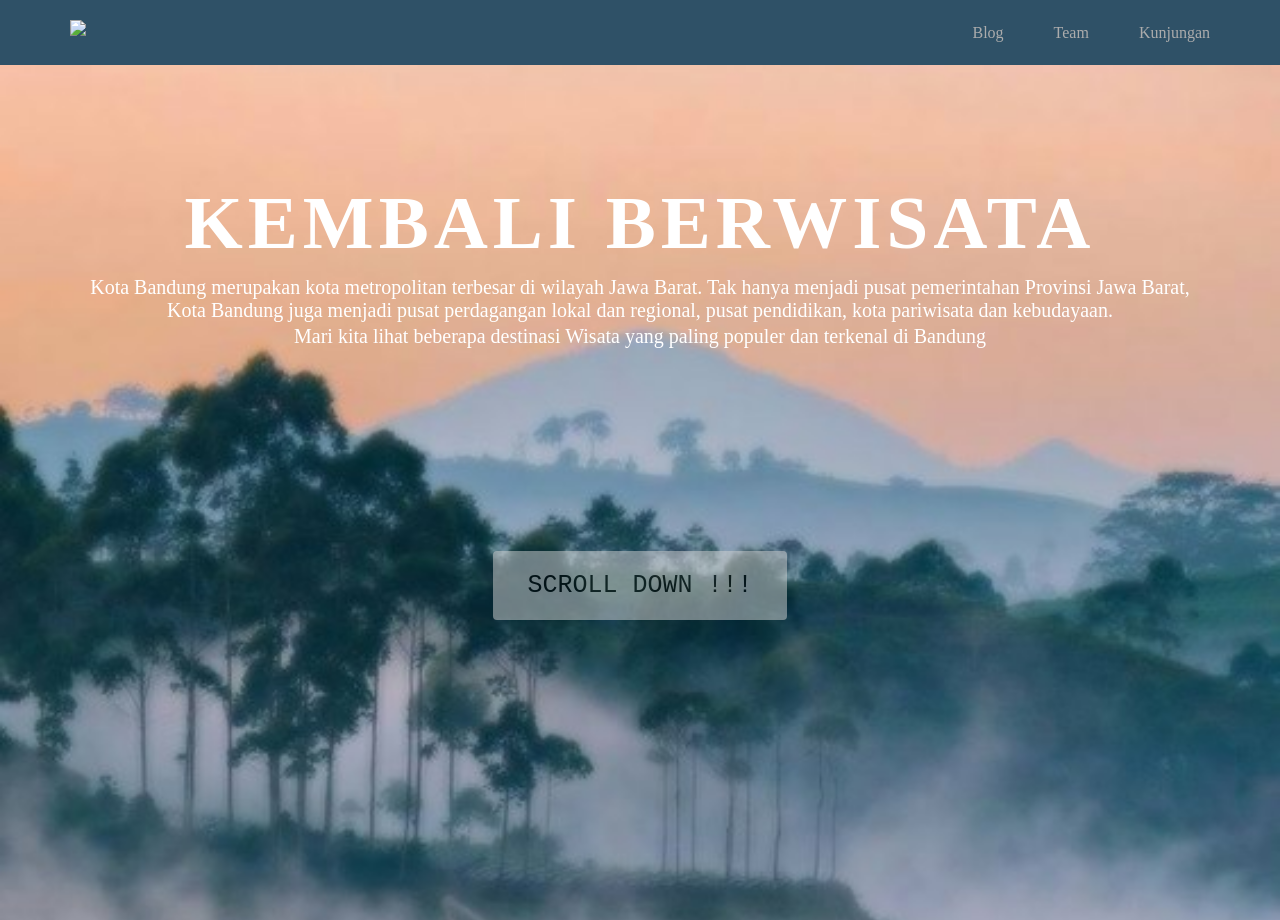
==== main.html @ a5e9d883 "main" ====
<!DOCTYPE html>
<html>
  <head>
    <meta charset="utf-8">
    <meta name="viewport" content="width=device-width, initial-scale=1.0">
    <title>Kelompok 16E</title>
    <link rel="stylesheet" href="stylesheet.css">
    <link rel="stylesheet" href="responsive.css">
    <link rel="stylesheet" href="https://maxcdn.bootstrapcdn.com/font-awesome/4.5.0/css/font-awesome.min.css">
  </head>
  <body>
    <header>
      <div class="container">
        <div class="header-left">
          <img class="logo" src="https://prog-8.com/images/html/advanced/main_logo.png">
        </div>
        <span class="fa fa-bars menu-icon"></span>
        <div class="header-right">
          <a href="#">Blog</a>
          <a href="#">Team</a>
          <a href="#" class="login">Kunjungan</a>
        </div>
      </div>
    </header>
    <div class="top-wrapper">
      <div class="container">
        <h1>KEMBALI BERWISATA</h1>
        <p>Kota Bandung merupakan kota metropolitan terbesar di wilayah Jawa Barat. Tak hanya menjadi pusat pemerintahan Provinsi Jawa Barat, 
          Kota Bandung juga menjadi pusat perdagangan lokal dan regional, pusat pendidikan, kota pariwisata dan kebudayaan.</p>
        <p>Mari kita lihat beberapa destinasi Wisata yang paling populer dan terkenal di Bandung</p>
        <div class="btn-wrapper">
          <a href="#" class="btn scroll">SCROLL DOWN !!!</a>
        </div>
      </div>
    </div>
</body>
</html>
---- stylesheet.css ----
* {
  box-sizing: border-box;
}

html, body,
ul, ol, li,
h1, h2, h3, h4, h5, h6, p, div {
  margin: 0;
  padding: 0;
}

body {
  font-family: "Candara";
}

a {
  text-decoration: none;
}

.clear {
  clear: left;
}

.container {
  max-width: 1170px;
  padding: 0 15px;
  margin: 0 auto;
}

.top-wrapper {
  padding: 180px 0 100px 0;
  background-image: url('bg1.jpg');
  background-size: cover;
  color: white;
  text-align: center;
}

.top-wrapper h1 {
  font-size: 75px;
  letter-spacing: 5px;
  margin-bottom: 10px;
  font-family: "Cambria";
}

.top-wrapper p {
  margin-bottom: 3px;
  font-size: 20px;
  font-weight: lighter;
}

.scroll {
  background-color: rgb(214, 214, 214);
  margin: 200px 0;
}


.btn {
  padding: 20px 34px;
  color: rgb(0, 0, 0);
  display: inline-block;
  opacity: 0.5;
  border-radius: 4px;
  text-align: center;
  font-size: 25px;
  font-style: bold;
  font-family: "Courier New";
}

.btn:hover {
  opacity: 1;
}

.fa {
  margin-right: 5px;
}

header {
  height: 65px;
  width: 100%;
  background-color: #2f5167;
  position :fixed;
  top: 0;
  z-index: 10;
}

.logo {
  width: 124px;
  margin-top: 20px;
}

.header-left {
  float: left;
}

.header-right {
  float: right;
  margin-right: -25px;
}

.header-right a {
  line-height: 65px;
  padding: 0 25px;
  color: rgb(172, 172, 172);
  display: block;
  float: left;
  transition: all 0.5s;
}

.header-right a:hover {
  background-color: rgb(226, 226, 226);
}

span.menu-icon {
    color: white;
    float: right;
    font-size: 25px;
    padding: 21px 0;
    display: none;
  }
---- responsive.css ----
/* Untuk Tablet */
@media all and (max-width: 1000px) {
    .top-wrapper h1{
      font-size: 32px;
    }
    
    .heading h2{
      font-size: 20px;
    }
    
    .lesson {
      width: 50%;
      margin-bottom: 50px;
    }
  }
  
  /* Untuk Smartphone */
  @media all and (max-width: 670px) {
    .header-right {
      display: none;
    }
    
    .btn {
      width: 100%;
    }
    
    .top-wrapper {
      text-align: left;
    }
    
    .top-wrapper h1{
      font-size: 24px;
      line-height: 36px;
    }
    
    .top-wrapper p {
      font-size: 14px;
      line-height: 20px;
    }
    
    .scroll {
      width: 100%;
    }
    
    span.menu-icon {
      display: block;
    }
  
    footer {
      text-align: center;
    }
  }
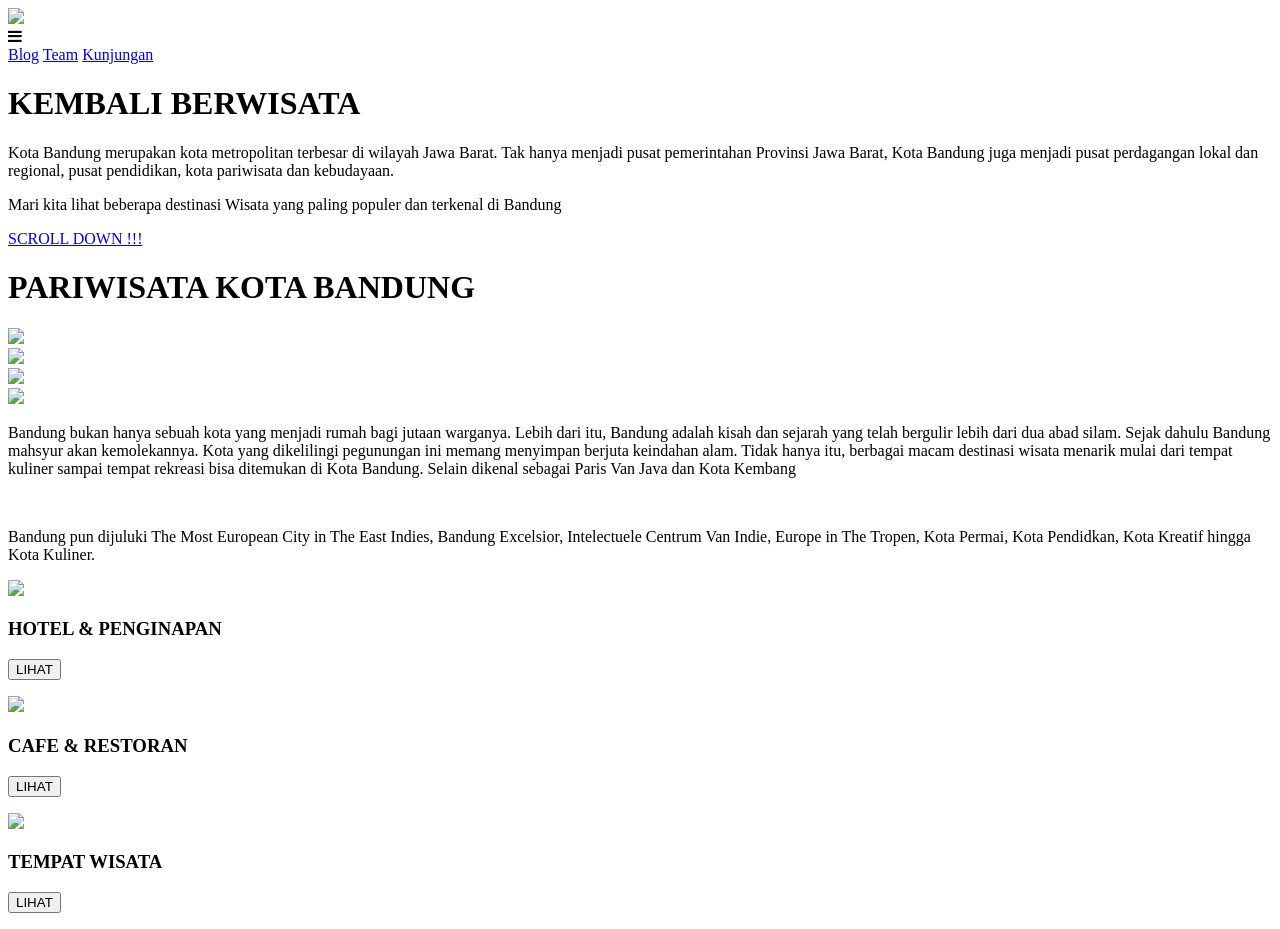
==== commit 0f08cb05: "body" ====
--- a/main.html
+++ b/main.html
@@ -4,15 +4,15 @@
     <meta charset="utf-8">
     <meta name="viewport" content="width=device-width, initial-scale=1.0">
     <title>Kelompok 16E</title>
-    <link rel="stylesheet" href="stylesheet.css">
-    <link rel="stylesheet" href="responsive.css">
+    <link rel="stylesheet" href="style/stylesheet.css">
+    <link rel="stylesheet" href="style/responsive.css">
     <link rel="stylesheet" href="https://maxcdn.bootstrapcdn.com/font-awesome/4.5.0/css/font-awesome.min.css">
   </head>
   <body>
     <header>
       <div class="container">
         <div class="header-left">
-          <img class="logo" src="https://prog-8.com/images/html/advanced/main_logo.png">
+          <img class="logo" src="images/logo1.png">
         </div>
         <span class="fa fa-bars menu-icon"></span>
         <div class="header-right">
@@ -33,5 +33,63 @@
         </div>
       </div>
     </div>
+    <div class="lesson-wrapper">
+      <div class="container">
+        <div class="heading">
+          <h1>PARIWISATA KOTA BANDUNG</h1>
+        </div>
+        <div class="lessons">
+          <div class="lesson">
+            <div class="lesson-icon">
+              <img src="./images/gambar1.jpg">
+            </div>
+          </div>
+          <div class="lesson">
+          <div class="lesson-icon">
+            <img src="./images/gambar2.jpg">
+          </div>
+        </div>
+        <div class="lesson">
+          <div class="lesson-icon">
+            <img src="./images/gambar3.jpg">
+          </div>
+        </div>
+        <div class="lesson">
+          <div class="lesson-icon">
+            <img src="./images/gambar4.jpg">
+          </div>
+        </div>
+        <div class="text">
+        <p>Bandung bukan hanya sebuah kota yang menjadi rumah bagi jutaan warganya. Lebih dari itu, Bandung adalah kisah dan sejarah yang telah bergulir lebih dari dua abad silam. Sejak dahulu Bandung mahsyur akan kemolekannya. Kota yang dikelilingi pegunungan ini memang menyimpan berjuta keindahan alam. Tidak hanya itu, berbagai macam destinasi wisata menarik mulai dari tempat kuliner sampai tempat rekreasi bisa ditemukan di Kota Bandung.
+
+          Selain dikenal sebagai Paris Van Java dan Kota Kembang</p><br><p>Bandung pun dijuluki The Most European City in The East Indies, Bandung Excelsior, Intelectuele Centrum Van Indie, Europe in The Tropen, Kota Permai, Kota Pendidkan, Kota Kreatif hingga Kota Kuliner.</p>
+      </div>
+        </div>
+      </div>
+  </div>
+  <div class="card-item">
+      <div class="card">
+      <img src="./images/gambar5.jpg">
+      <div class="container">
+        <h3>HOTEL & PENGINAPAN</h3> 
+        <p><button>LIHAT</button></p>
+      </div>
+    </div>
+    <div class="card">
+      <img src="./images/gambar6.jpg">
+      <div class="container">
+        <h3><b>CAFE & RESTORAN</b></h3> 
+        <p><button>LIHAT</button></p>
+      </div>
+    </div>
+    <div class="card">
+      <img src="./images/gambar7.jpg">
+      <div class="container">
+        <h3><b>TEMPAT WISATA</b></h3> 
+        <p><button>LIHAT</button></p>
+      </div>
+    </div>
+    </div>
+    <div class=""></div>
 </body>
 </html>
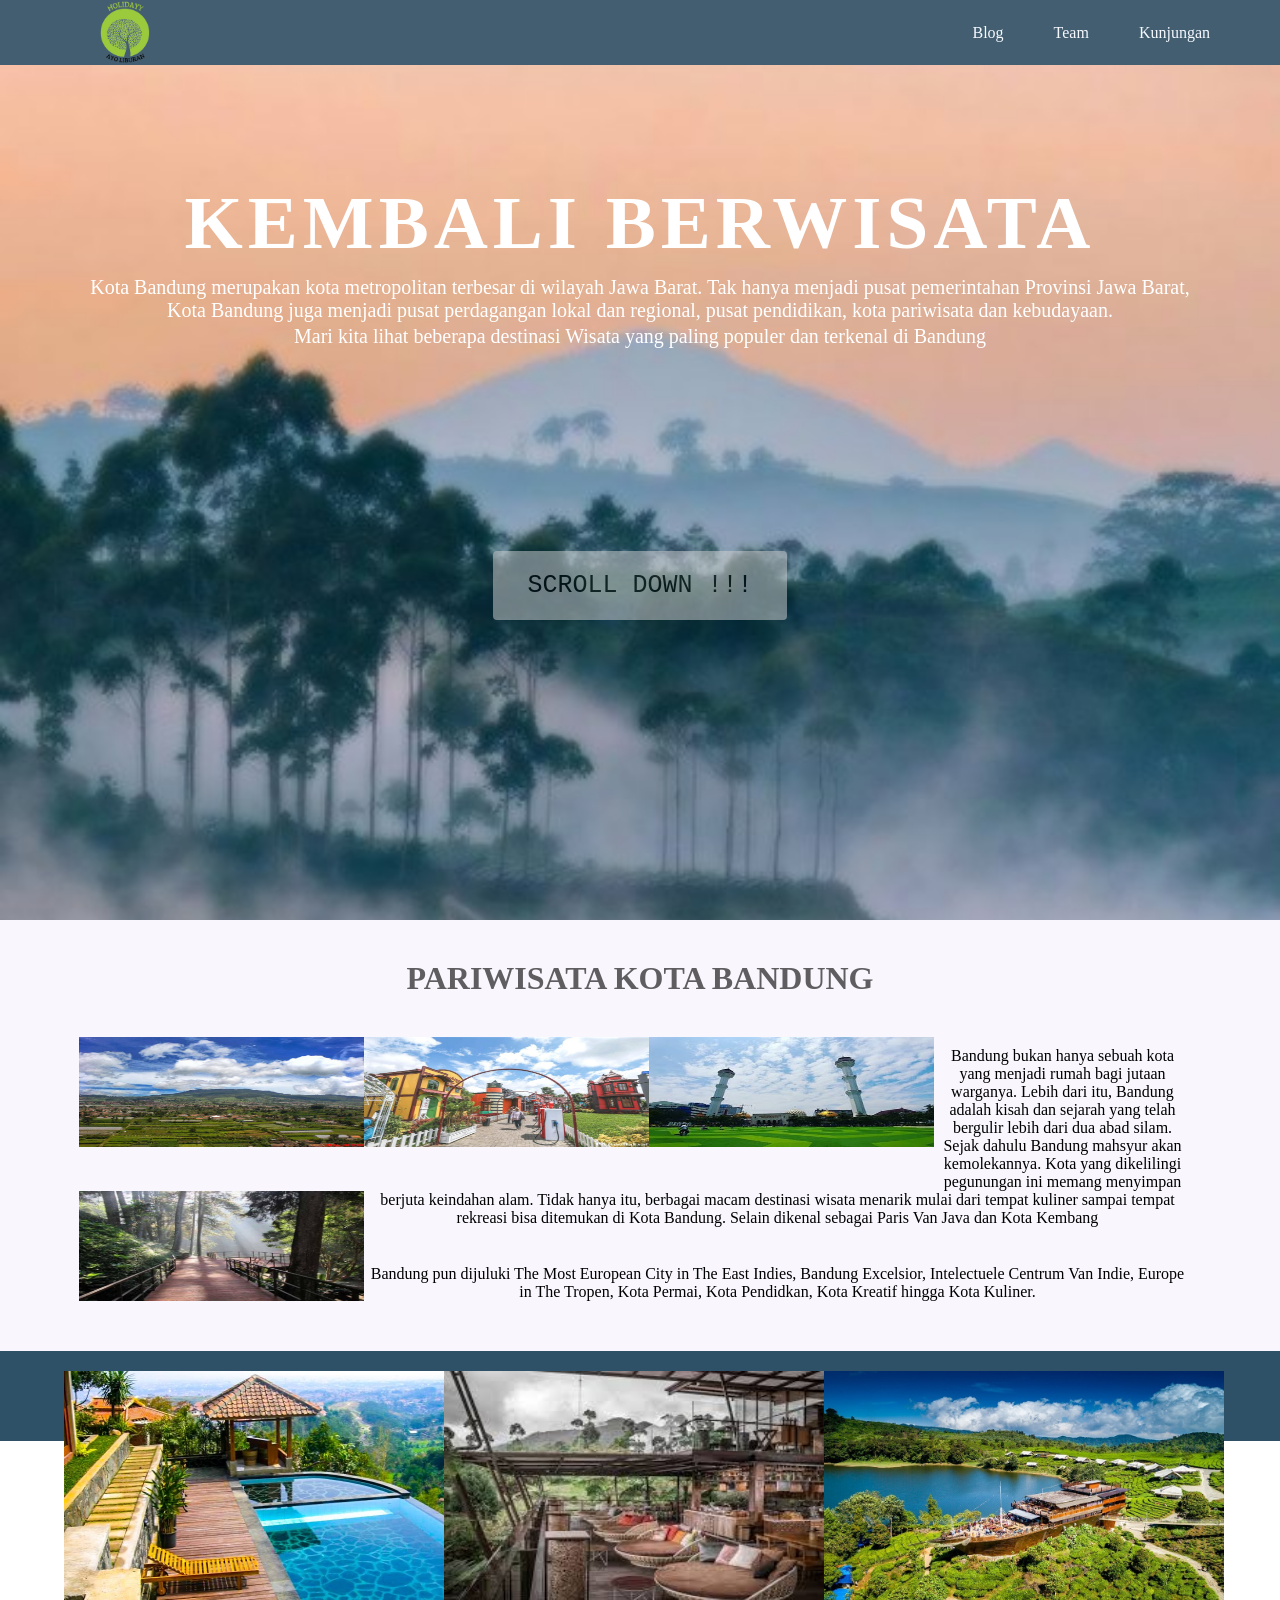
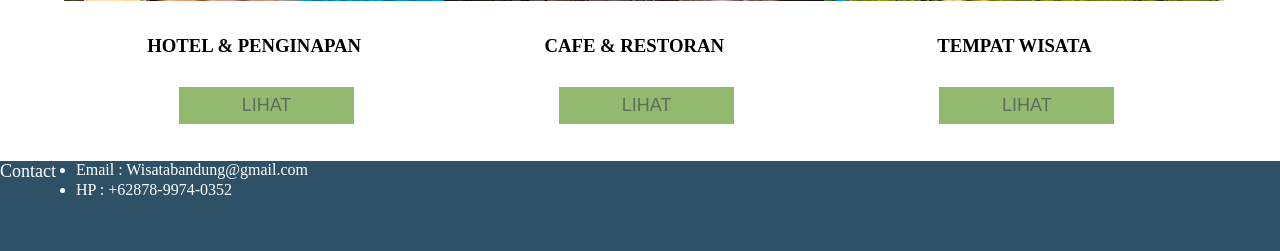
==== commit 26d2f956: "footer" ====
--- a/main.html
+++ b/main.html
@@ -91,5 +91,20 @@
     </div>
     </div>
     <div class=""></div>
+    <div class="footer">
+      <div class="footer-left">
+	  OBJEK WISATA BANDUNG
+	  </div>
+	  
+			<div class="footer">
+			<div class="footer-right">Contact</div>
+				 <div class="footer-list">
+				 <ul>
+          <li>Email  : Wisatabandung@gmail.com</li>
+          <li>HP     : +62878-9974-0352</li
+       </ul>
+				</div>
+        
+</div>
 </body>
 </html>
--- a/style/stylesheet.css
+++ b/style/stylesheet.css
@@ -0,0 +1,217 @@
+
+* {
+  box-sizing: border-box;
+}
+
+html, body,
+ul, ol, li,
+h1, h2, h3, h4, h5, h6, p, div {
+  margin: 0;
+  padding: 0;
+}
+
+body {
+  font-family: "Candara";
+}
+
+a {
+  text-decoration: none;
+}
+
+.clear {
+  clear: left;
+}
+
+.container {
+  max-width: 1170px;
+  padding: 0 15px;
+  margin: 0 auto;
+}
+
+.top-wrapper {
+  padding: 180px 0 100px 0;
+  background-image: url('../images/bg1.jpg');
+  background-size: cover;
+  color: white;
+  text-align: center;
+}
+
+.top-wrapper h1 {
+  font-size: 75px;
+  letter-spacing: 5px;
+  margin-bottom: 10px;
+  font-family: "Cambria";
+}
+
+.top-wrapper p {
+  margin-bottom: 3px;
+  font-size: 20px;
+  font-weight: lighter;
+}
+
+.scroll {
+  background-color: rgb(214, 214, 214);
+  margin: 200px 0;
+}
+
+
+.btn {
+  padding: 20px 34px;
+  color: rgb(0, 0, 0);
+  display: inline-block;
+  opacity: 0.5;
+  border-radius: 4px;
+  text-align: center;
+  font-size: 25px;
+  font-style: bold;
+  font-family: "Courier New";
+}
+
+.btn:hover {
+  opacity: 1;
+}
+
+.fa {
+  margin-right: 5px;
+}
+
+header {
+  height: 65px;
+  width: 100%;
+  background-color: #425e70;
+  position :fixed;
+  top: 0;
+  z-index: 10;
+}
+
+.logo {
+  width: 110px;
+}
+
+.header-left {
+  float: left;
+}
+
+.header-right {
+  float: right;
+  margin-right: -25px;
+}
+
+.header-right a {
+  line-height: 65px;
+  padding: 0 25px;
+  color: rgb(246, 249, 255);
+  display: block;
+  float: left;
+  transition: all 0.5s;
+}
+
+.header-right a:hover {
+  background-color: rgb(226, 226, 226);
+}
+
+span.menu-icon {
+    color: white;
+    float: right;
+    font-size: 25px;
+    padding: 21px 0;
+    display: none;
+  }
+  .heading h1 {
+    font-weight: normal;
+    text-align: center;
+    font-weight: bold;
+  }
+.lesson{
+float:left;
+weight:25%;
+}
+.lesson-icon{
+position:relative;
+}
+.lesson-icon img{
+width:285px;
+height:150px;
+padding-bottom: 40px;
+}
+.text p{
+  text-align:center;
+  font-size: 16px;
+  padding: 10px 10px 10px 10px;
+}
+.heading {
+padding-top: 40px;
+padding-bottom: 40px;
+color: #5f5d60;
+}
+.lesson-wrapper {
+padding-left: 5%;
+padding-right: 5%;
+background-color: #f9f7fd;
+}
+.card-item{
+padding-top: 40px;
+padding-left: 5%;
+padding-right: 5%;
+background-color: #f9f7fd;
+width: 100%;
+}
+.card{
+float: left;
+width: 33%;
+}
+.card img{
+width:400px;
+height:250px;
+padding-top: 20px;
+}
+.card h3{
+padding-top: 30px;
+padding-bottom: 30px;
+text-align: center;
+}
+
+button {
+border: none;
+outline: 0;
+display: inline-block;
+padding: 8px;
+color: rgb(94, 109, 93);
+background-color: rgb(146, 185, 110);
+text-align: center;
+cursor: pointer;
+width: 50%;
+font-size: 18px;
+margin-left: 100px;
+}
+button:hover {
+opacity: 0.9;
+}
+.footer {
+  background-color: #2f5167;
+  color: #fff;
+  height: 90px;
+
+}
+
+.footer-left {
+	padding-top:20px;
+  font-size: 32px;
+  padding-left:20px;
+}
+.footer-right{
+	float:left;
+	padding-right:20px;
+	font-size:18px;
+}
+.footer-list {
+  float: left;
+  padding-top: 0;
+  padding bottom:0;
+  padding-right:20px;
+}
+
+.footer-list li {
+  padding-bottom: 2px;
+}
+
--- a/style/responsive.css
+++ b/style/responsive.css
@@ -0,0 +1,57 @@
+/* Untuk Tablet */
+@media all and (max-width: 1000px) {
+    .top-wrapper h1{
+      font-size: 32px;
+    }
+    
+    .heading h2{
+      font-size: 20px;
+    }
+    
+    .lesson {
+      width: 50%;
+      margin-bottom: 50px;
+    }
+  }
+  
+  /* Untuk Smartphone */
+  @media all and (max-width: 670px) {
+    .header-right {
+      display: none;
+    }
+    
+    .btn {
+      width: 100%;
+    }
+    
+    .top-wrapper {
+      text-align: left;
+    }
+    
+    .top-wrapper h1{
+      font-size: 24px;
+      line-height: 36px;
+    }
+    
+    .top-wrapper p {
+      font-size: 14px;
+      line-height: 20px;
+    }
+    
+    .scroll {
+      width: 100%;
+    }
+    
+    span.menu-icon {
+      display: block;
+    }
+
+    .card {
+      width: 100%;
+    }
+
+    .lesson {
+      width: 50%;
+    }
+  
+  }
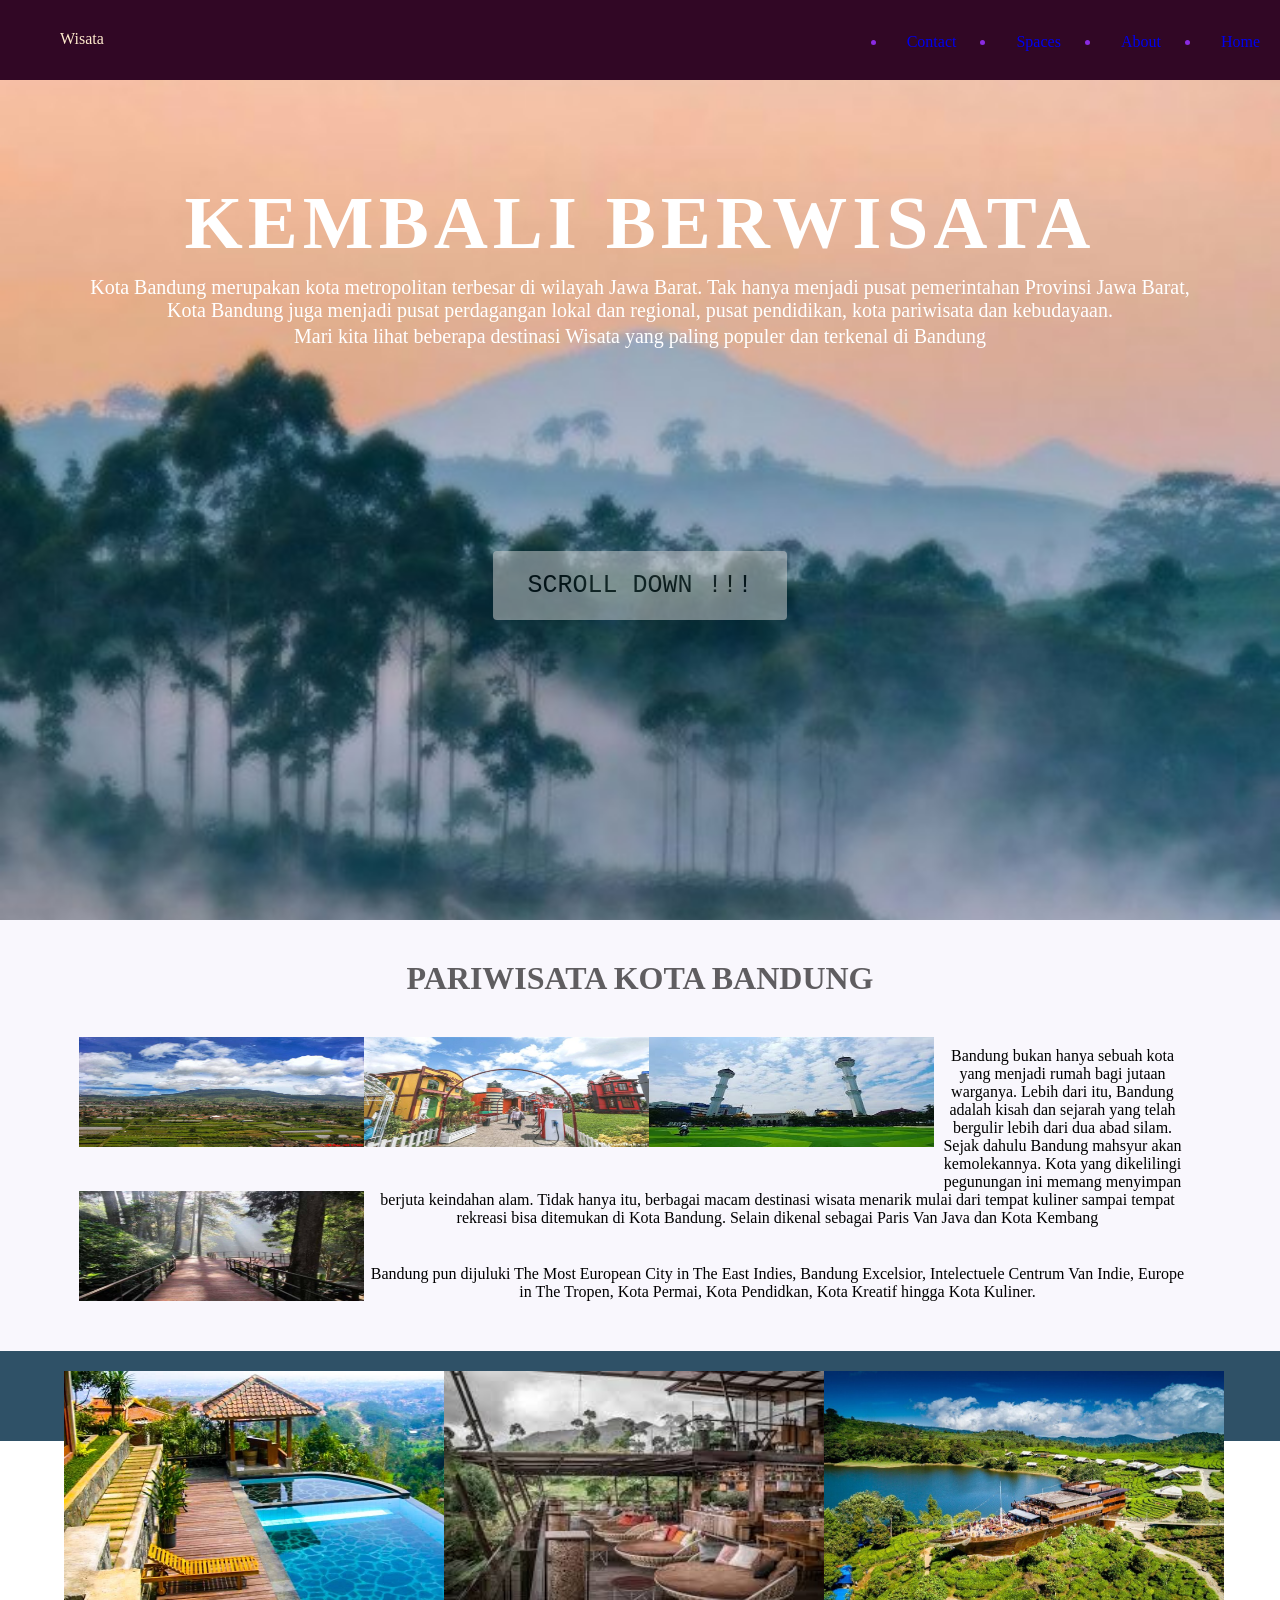
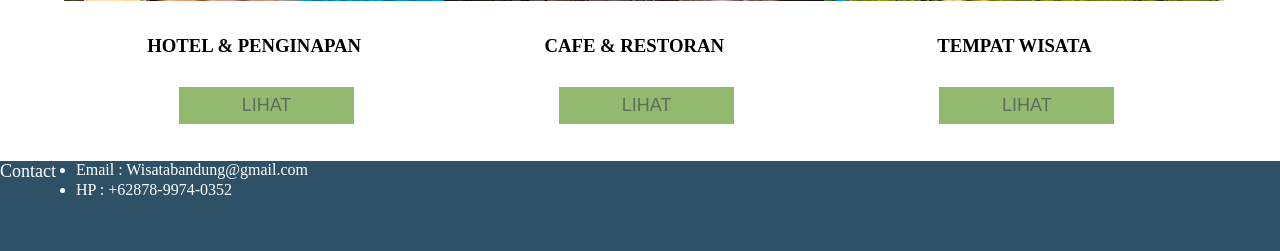
==== commit e62d4ce2: "header" ====
--- a/main.html
+++ b/main.html
@@ -10,17 +10,17 @@
   </head>
   <body>
     <header>
-      <div class="container">
-        <div class="header-left">
-          <img class="logo" src="images/logo1.png">
+      <div class="header">
+        <div class="header-logo">Wisata</div>
+        <div class="header-list">
+            <ul>
+                <li class="active"><a href="index.html">Home</a></li>
+                <li><a href="About">About</a></li>
+                <li><a href="Spaces">Spaces</a></li>
+                <li><a href="contact">Contact</a></li>
+            </ul>
         </div>
-        <span class="fa fa-bars menu-icon"></span>
-        <div class="header-right">
-          <a href="#">Blog</a>
-          <a href="#">Team</a>
-          <a href="#" class="login">Kunjungan</a>
         </div>
-      </div>
     </header>
     <div class="top-wrapper">
       <div class="container">
--- a/style/stylesheet.css
+++ b/style/stylesheet.css
@@ -14,6 +14,23 @@
   font-family: "Candara";
 }
 
+.header {
+	background-color: #310725;
+	color: blanchedalmond;
+	height: 80px;
+}
+.header-logo {
+	float: left;
+	fon-size: 50px;
+	padding: 30px 60px;
+}
+.header-list li {
+	float: left;
+	padding: 33px 20px;
+	margin-left: 20px;
+	float: right;
+	color: blueviolet;
+}
 a {
   text-decoration: none;
 }
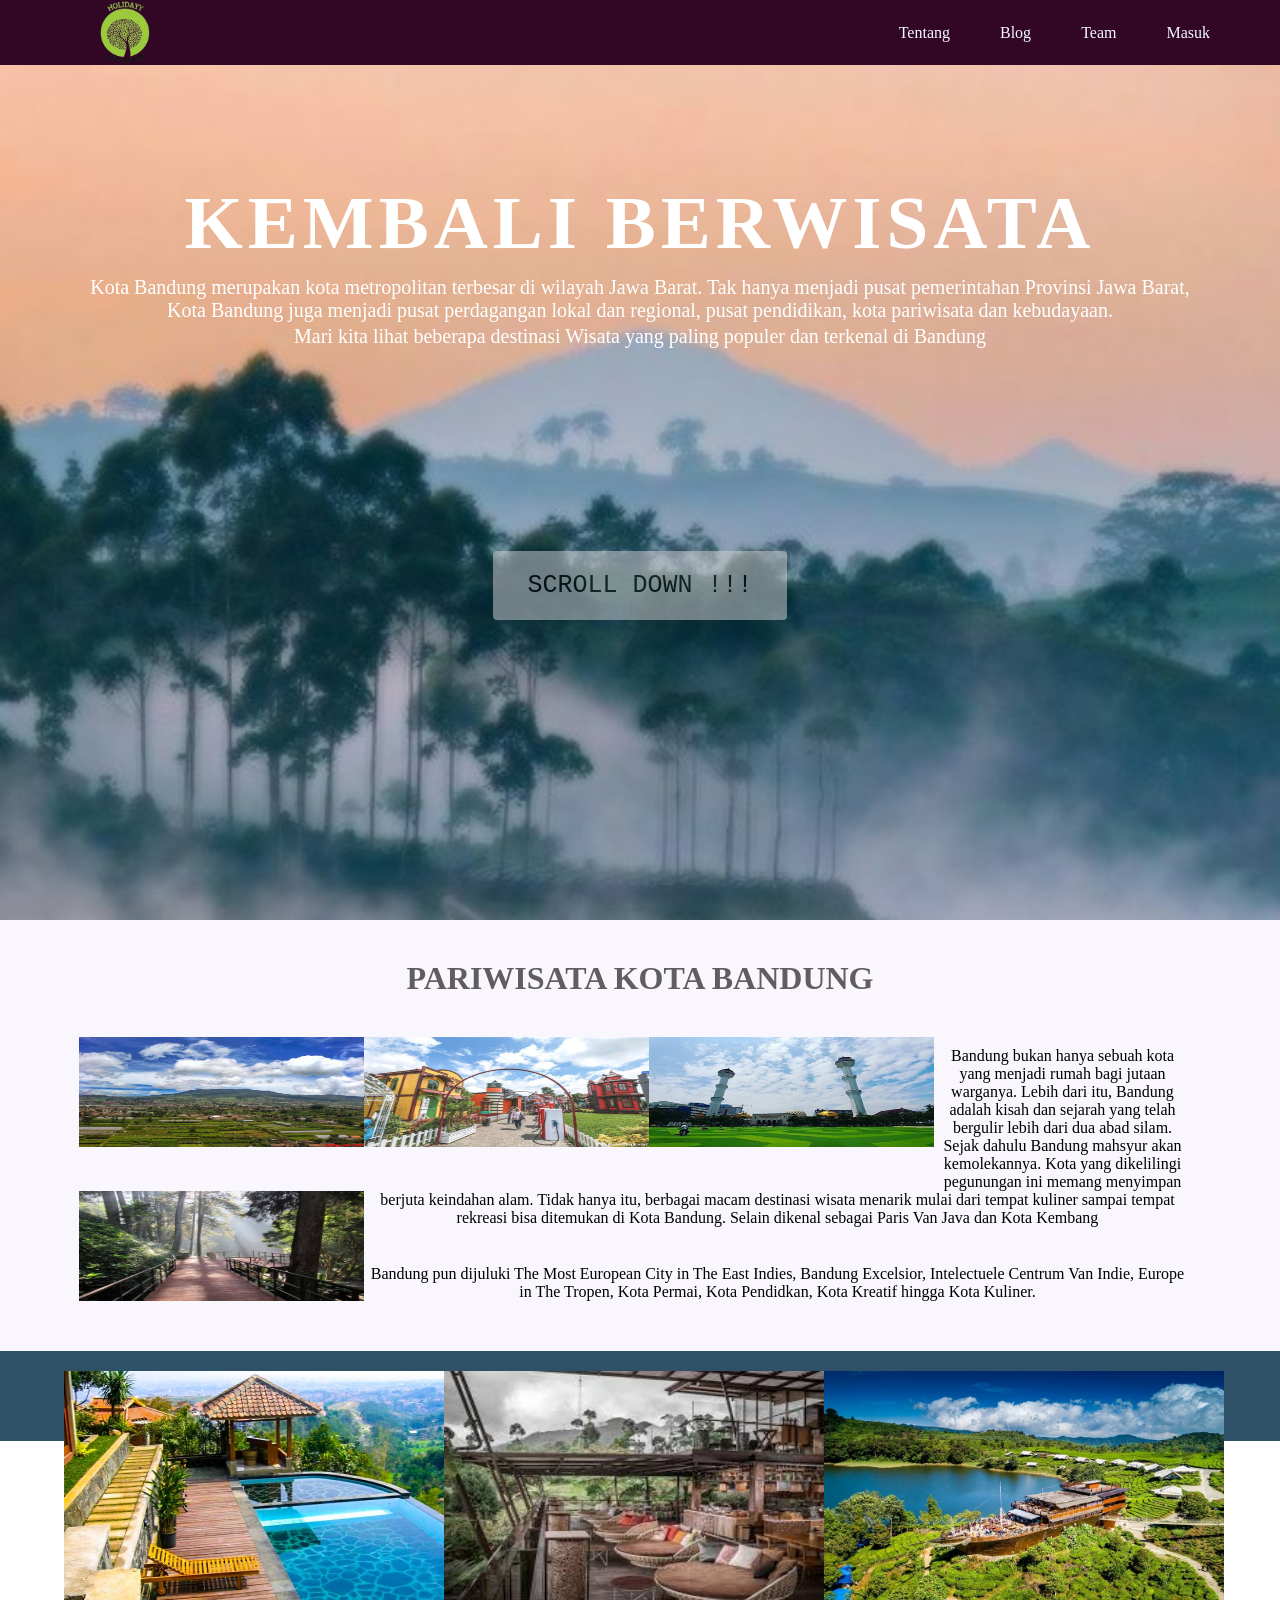
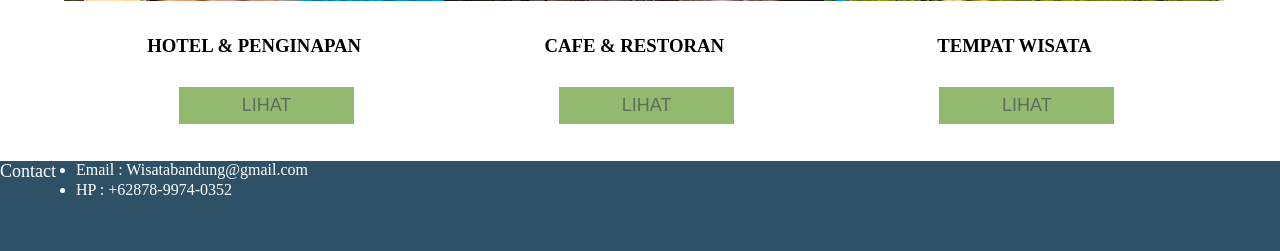
==== commit a5ac987b: "modifikasi header" ====
--- a/main.html
+++ b/main.html
@@ -10,17 +10,18 @@
   </head>
   <body>
     <header>
-      <div class="header">
-        <div class="header-logo">Wisata</div>
-        <div class="header-list">
-            <ul>
-                <li class="active"><a href="index.html">Home</a></li>
-                <li><a href="About">About</a></li>
-                <li><a href="Spaces">Spaces</a></li>
-                <li><a href="contact">Contact</a></li>
-            </ul>
+      <div class="container">
+        <div class="header-left">
+          <img class="logo" src="images/logo1.png">
         </div>
+        <span class="fa fa-bars menu-icon"></span>
+        <div class="header-right">
+          <a href="#">Tentang</a>
+          <a href="#">Blog</a>
+          <a href="#">Team</a>
+          <a href="#" class="login">Masuk</a>
         </div>
+      </div>
     </header>
     <div class="top-wrapper">
       <div class="container">
--- a/style/stylesheet.css
+++ b/style/stylesheet.css
@@ -14,23 +14,6 @@
   font-family: "Candara";
 }
 
-.header {
-	background-color: #310725;
-	color: blanchedalmond;
-	height: 80px;
-}
-.header-logo {
-	float: left;
-	fon-size: 50px;
-	padding: 30px 60px;
-}
-.header-list li {
-	float: left;
-	padding: 33px 20px;
-	margin-left: 20px;
-	float: right;
-	color: blueviolet;
-}
 a {
   text-decoration: none;
 }
@@ -57,7 +40,7 @@
   font-size: 75px;
   letter-spacing: 5px;
   margin-bottom: 10px;
-  font-family: "Cambria";
+  font-family: cursive;
 }
 
 .top-wrapper p {
@@ -95,7 +78,8 @@
 header {
   height: 65px;
   width: 100%;
-  background-color: #425e70;
+  background-color: #310725;
+  color: blanchedalmond;
   position :fixed;
   top: 0;
   z-index: 10;
--- a/style/responsive.css
+++ b/style/responsive.css
@@ -1,57 +1,55 @@
 /* Untuk Tablet */
 @media all and (max-width: 1000px) {
-    .top-wrapper h1{
-      font-size: 32px;
-    }
-    
-    .heading h2{
-      font-size: 20px;
-    }
-    
-    .lesson {
-      width: 50%;
-      margin-bottom: 50px;
-    }
+  .top-wrapper h1{
+    font-size: 32px;
   }
   
-  /* Untuk Smartphone */
-  @media all and (max-width: 670px) {
-    .header-right {
-      display: none;
-    }
-    
-    .btn {
-      width: 100%;
-    }
-    
-    .top-wrapper {
-      text-align: left;
-    }
-    
-    .top-wrapper h1{
-      font-size: 24px;
-      line-height: 36px;
-    }
-    
-    .top-wrapper p {
-      font-size: 14px;
-      line-height: 20px;
-    }
-    
-    .scroll {
-      width: 100%;
-    }
-    
-    span.menu-icon {
-      display: block;
-    }
+  .heading h2{
+    font-size: 20px;
+  }
+  
+  .lesson {
+    width: 50%;
+    margin-bottom: 50px;
+  }
+}
 
-    .card {
-      width: 100%;
-    }
+/* Untuk Smartphone */
+@media all and (max-width: 670px) {
+  .header-right {
+    display: none;
+  }
+  
+  .btn {
+    width: 100%;
+  }
+  
+  .top-wrapper {
+    text-align: left;
+  }
+  
+  .top-wrapper h1{
+    font-size: 24px;
+    line-height: 36px;
+  }
+  
+  .top-wrapper p {
+    font-size: 14px;
+    line-height: 20px;
+  }
+  
+  .scroll {
+    width: 100%;
+  }
+  
+  span.menu-icon {
+    display: block;
+  }
+  .card{
+    width: 100%;
+  }
 
-    .lesson {
-      width: 50%;
-    }
-  
-  }+  footer {
+    text-align: center;
+  }
+}
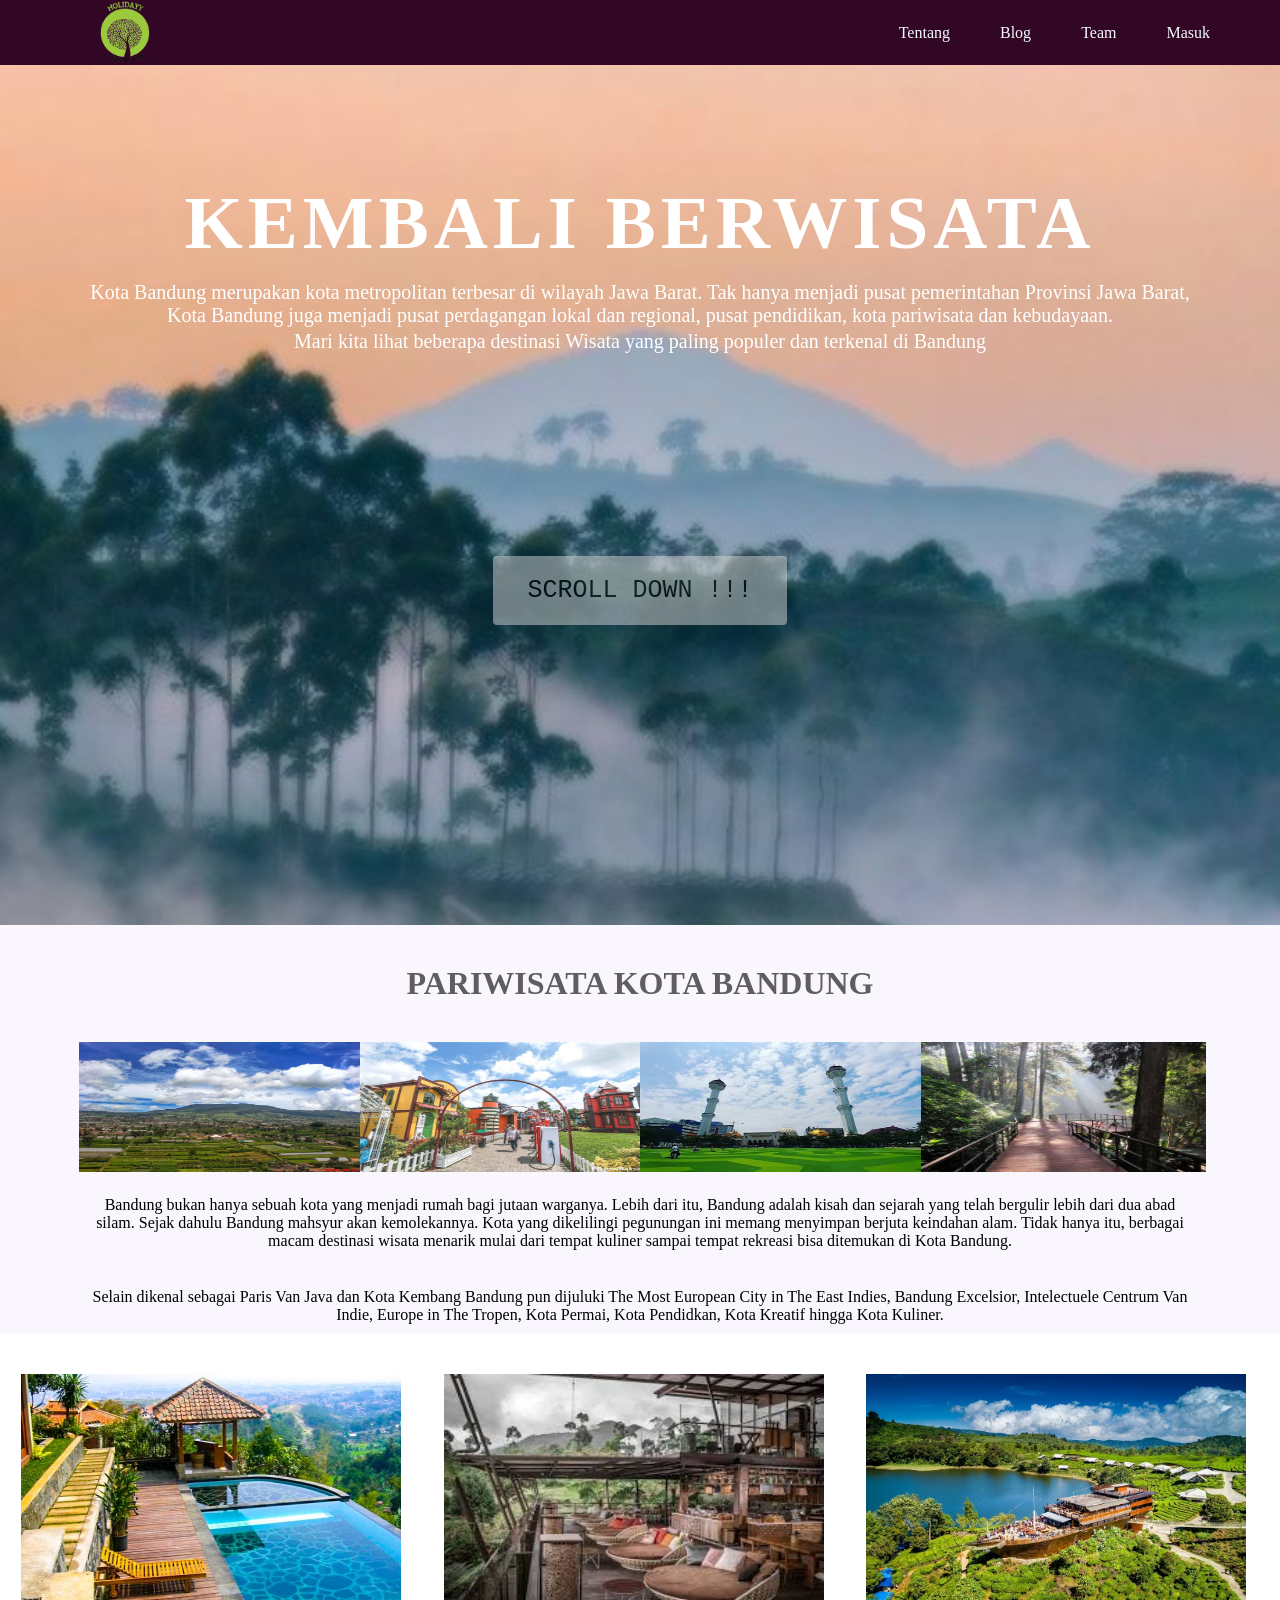
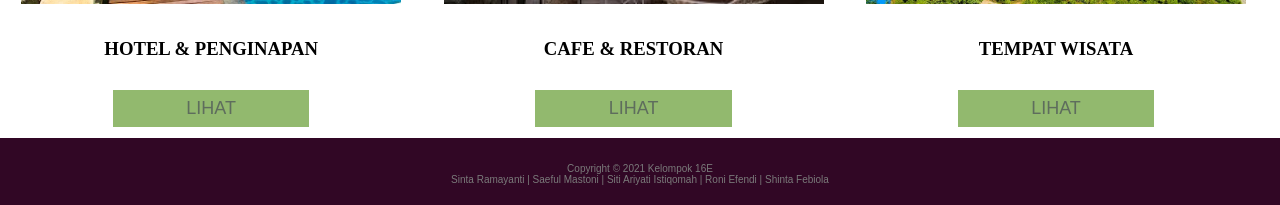
==== commit 043f3032: "modifikasi footer, css" ====
--- a/main.html
+++ b/main.html
@@ -3,7 +3,7 @@
   <head>
     <meta charset="utf-8">
     <meta name="viewport" content="width=device-width, initial-scale=1.0">
-    <title>Kelompok 16E</title>
+    <title>Wisata di Kota Bandung</title>
     <link rel="stylesheet" href="style/stylesheet.css">
     <link rel="stylesheet" href="style/responsive.css">
     <link rel="stylesheet" href="https://maxcdn.bootstrapcdn.com/font-awesome/4.5.0/css/font-awesome.min.css">
@@ -61,14 +61,13 @@
           </div>
         </div>
         <div class="text">
-        <p>Bandung bukan hanya sebuah kota yang menjadi rumah bagi jutaan warganya. Lebih dari itu, Bandung adalah kisah dan sejarah yang telah bergulir lebih dari dua abad silam. Sejak dahulu Bandung mahsyur akan kemolekannya. Kota yang dikelilingi pegunungan ini memang menyimpan berjuta keindahan alam. Tidak hanya itu, berbagai macam destinasi wisata menarik mulai dari tempat kuliner sampai tempat rekreasi bisa ditemukan di Kota Bandung.
-
-          Selain dikenal sebagai Paris Van Java dan Kota Kembang</p><br><p>Bandung pun dijuluki The Most European City in The East Indies, Bandung Excelsior, Intelectuele Centrum Van Indie, Europe in The Tropen, Kota Permai, Kota Pendidkan, Kota Kreatif hingga Kota Kuliner.</p>
+        <p>Bandung bukan hanya sebuah kota yang menjadi rumah bagi jutaan warganya. Lebih dari itu, Bandung adalah kisah dan sejarah yang telah bergulir lebih dari dua abad silam. Sejak dahulu Bandung mahsyur akan kemolekannya. Kota yang dikelilingi pegunungan ini memang menyimpan berjuta keindahan alam. Tidak hanya itu, berbagai macam destinasi wisata menarik mulai dari tempat kuliner sampai tempat rekreasi bisa ditemukan di Kota Bandung.</p>
+          <br><p>Selain dikenal sebagai Paris Van Java dan Kota Kembang Bandung pun dijuluki The Most European City in The East Indies, Bandung Excelsior, Intelectuele Centrum Van Indie, Europe in The Tropen, Kota Permai, Kota Pendidkan, Kota Kreatif hingga Kota Kuliner.</p>
       </div>
         </div>
       </div>
   </div>
-  <div class="card-item">
+  <div class="message-wrapper">
       <div class="card">
       <img src="./images/gambar5.jpg">
       <div class="container">
@@ -90,22 +89,15 @@
         <p><button>LIHAT</button></p>
       </div>
     </div>
-    </div>
-    <div class=""></div>
-    <div class="footer">
-      <div class="footer-left">
-	  OBJEK WISATA BANDUNG
-	  </div>
-	  
-			<div class="footer">
-			<div class="footer-right">Contact</div>
-				 <div class="footer-list">
-				 <ul>
-          <li>Email  : Wisatabandung@gmail.com</li>
-          <li>HP     : +62878-9974-0352</li
-       </ul>
-				</div>
-        
+  </div>
+  </div>
+    <footer>
+        <div class="cpr">
+        <p>Copyright © 2021 Kelompok 16E</p>
+        <p>Sinta Ramayanti | Saeful Mastoni | Siti Ariyati Istiqomah | Roni Efendi | Shinta Febiola</p>
+        </div>
+      </div>
+    </footer>
 </div>
 </body>
 </html>
--- a/style/stylesheet.css
+++ b/style/stylesheet.css
@@ -39,8 +39,8 @@
 .top-wrapper h1 {
   font-size: 75px;
   letter-spacing: 5px;
-  margin-bottom: 10px;
-  font-family: cursive;
+  margin-bottom: 15px;
+  font-family: "Verdana";
 }
 
 .top-wrapper p {
@@ -123,17 +123,19 @@
     text-align: center;
     font-weight: bold;
   }
-.lesson{
+
+  .lesson{
 float:left;
-weight:25%;
-}
+width:25%;
+}
+
 .lesson-icon{
 position:relative;
 }
 .lesson-icon img{
 width:285px;
 height:150px;
-padding-bottom: 40px;
+padding-bottom: 20px;
 }
 .text p{
   text-align:center;
@@ -149,6 +151,11 @@
 padding-left: 5%;
 padding-right: 5%;
 background-color: #f9f7fd;
+}
+.message-wrapper {
+  padding-bottom: 30%;
+  text-align: center;
+  padding-top: 20px;
 }
 .card-item{
 padding-top: 40px;
@@ -162,7 +169,7 @@
 width: 33%;
 }
 .card img{
-width:400px;
+width:380px;
 height:250px;
 padding-top: 20px;
 }
@@ -183,36 +190,20 @@
 cursor: pointer;
 width: 50%;
 font-size: 18px;
-margin-left: 100px;
 }
 button:hover {
 opacity: 0.9;
 }
-.footer {
-  background-color: #2f5167;
-  color: #fff;
-  height: 90px;
-
-}
-
-.footer-left {
-	padding-top:20px;
-  font-size: 32px;
-  padding-left:20px;
-}
-.footer-right{
-	float:left;
-	padding-right:20px;
-	font-size:18px;
-}
-.footer-list {
-  float: left;
-  padding-top: 0;
-  padding bottom:0;
-  padding-right:20px;
-}
-
-.footer-list li {
-  padding-bottom: 2px;
-}
-
+
+footer {
+  padding-top: 10px;
+  padding-bottom: 20px;
+  background-color: #310725;
+}
+
+.cpr {
+  text-align: center;
+  color: #7A7A7A;
+  font: 10px Roboto, sans-serif;
+  margin-top: 15px;
+}
--- a/style/responsive.css
+++ b/style/responsive.css
@@ -11,6 +11,10 @@
   .lesson {
     width: 50%;
     margin-bottom: 50px;
+  }
+
+  footer {
+    width: 100%;
   }
 }
 
@@ -41,15 +45,43 @@
   .scroll {
     width: 100%;
   }
+
+  .lesson-wrapper {
+    width: 100%;
+  }
+
+  .lesson-wrapper img {
+    width: auto;
+    line-height: 50px;
+  }
   
   span.menu-icon {
     display: block;
   }
-  .card{
+
+  .h3 {
+    text-align: center;
+  }
+
+  .button {
+    display: block;
+  }
+
+  .message-wrapper {
     width: 100%;
   }
 
+  .card{
+    display: auto;
+    width: 100%;
+  }
+
+  .card img {
+    display: auto;
+  }
+
   footer {
+    display: auto;
     text-align: center;
   }
 }
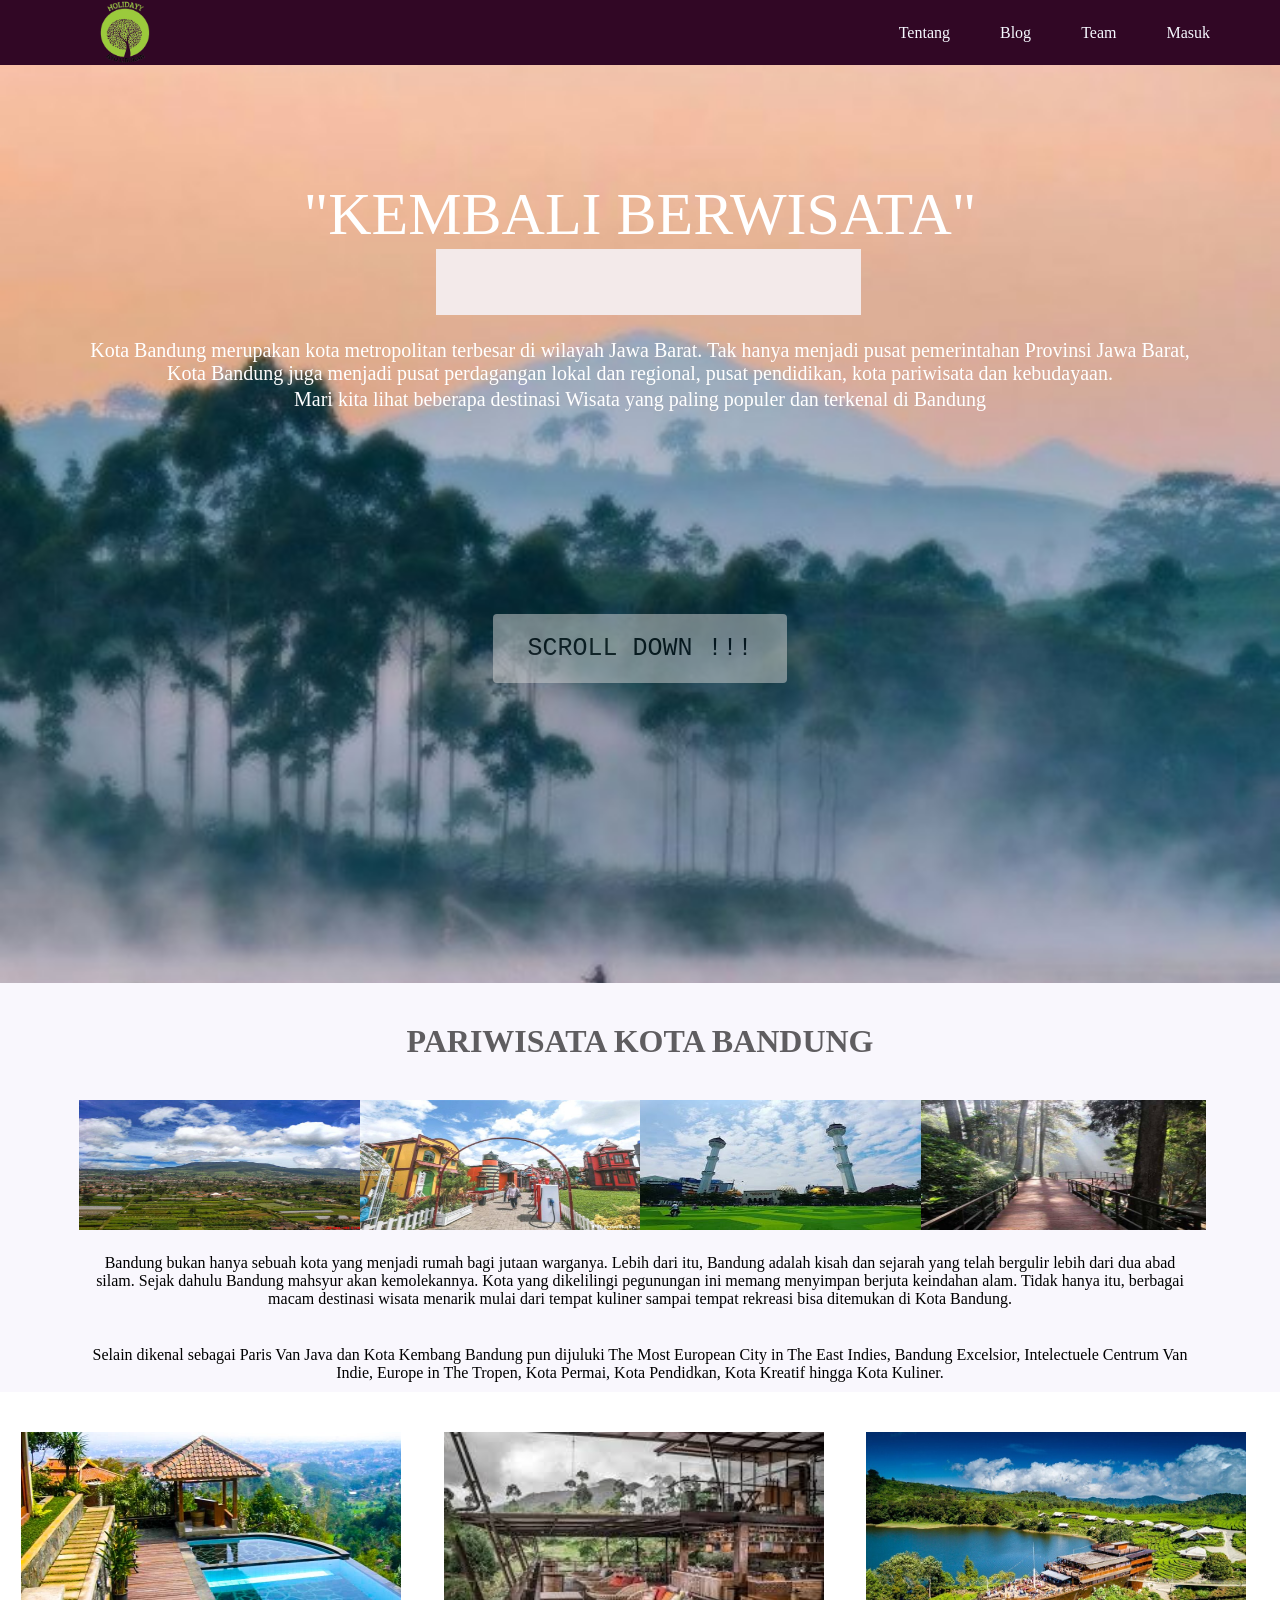
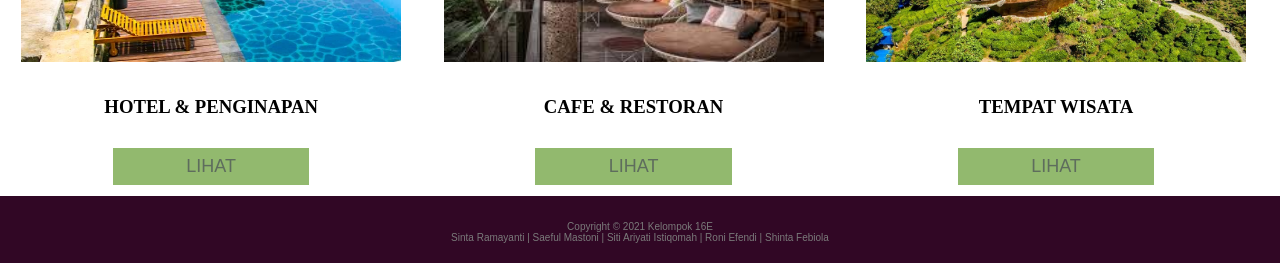
==== commit 16cef542: "membuat animasi text" ====
--- a/main.html
+++ b/main.html
@@ -25,7 +25,10 @@
     </header>
     <div class="top-wrapper">
       <div class="container">
-        <h1>KEMBALI BERWISATA</h1>
+        <div class="static-txt">"KEMBALI BERWISATA"</div>
+          <ul class="dynamic-txts">
+            <li><span>DI BANDUNG...</span></li>
+          </ul>
         <p>Kota Bandung merupakan kota metropolitan terbesar di wilayah Jawa Barat. Tak hanya menjadi pusat pemerintahan Provinsi Jawa Barat, 
           Kota Bandung juga menjadi pusat perdagangan lokal dan regional, pusat pendidikan, kota pariwisata dan kebudayaan.</p>
         <p>Mari kita lihat beberapa destinasi Wisata yang paling populer dan terkenal di Bandung</p>
--- a/style/stylesheet.css
+++ b/style/stylesheet.css
@@ -36,11 +36,55 @@
   text-align: center;
 }
 
-.top-wrapper h1 {
-  font-size: 75px;
-  letter-spacing: 5px;
-  margin-bottom: 15px;
-  font-family: "Verdana";
+.top-wrapper .static-txt{
+  color: #fff;
+  font-size: 60px;
+  font-weight: 400;
+  font-family: cursive;
+}
+.top-wrapper .dynamic-txts{
+  margin-left: 15px;
+  height: 90px;
+  line-height: 90px;
+  overflow: hidden;
+}
+.dynamic-txts li{
+  list-style: none;
+  color: #fff;
+  font-size: 60px;
+  font-weight: 500;
+  position: relative;
+  top: 0;
+  font-family: cursive;
+  animation: slide 6s steps(4) infinite;
+}
+@keyframes slide {
+  100%{
+    top: -360px;
+  }
+}
+.dynamic-txts li span{
+  position: relative;
+  margin: 5px 0;
+  line-height: 90px;
+}
+.dynamic-txts li span::after{
+  content: "";
+  position: absolute;
+  left: 0;
+  height: 100%;
+  width: 100%;
+  background: #f3eaea;
+  border-left: 2px solid #f3eaea;
+  animation: typing 3s steps(10) infinite;
+}
+@keyframes typing {
+  40%, 60%{
+    left: calc(100% + 30px);
+  }
+  100%{
+    left: 0;
+  }
 }
 
 .top-wrapper p {
--- a/style/responsive.css
+++ b/style/responsive.css
@@ -32,7 +32,11 @@
     text-align: left;
   }
   
-  .top-wrapper h1{
+  .top-wrapper .static-txt{
+    font-size: 24px;
+    line-height: 36px;
+  }
+  .dynamic-txts li{
     font-size: 24px;
     line-height: 36px;
   }
